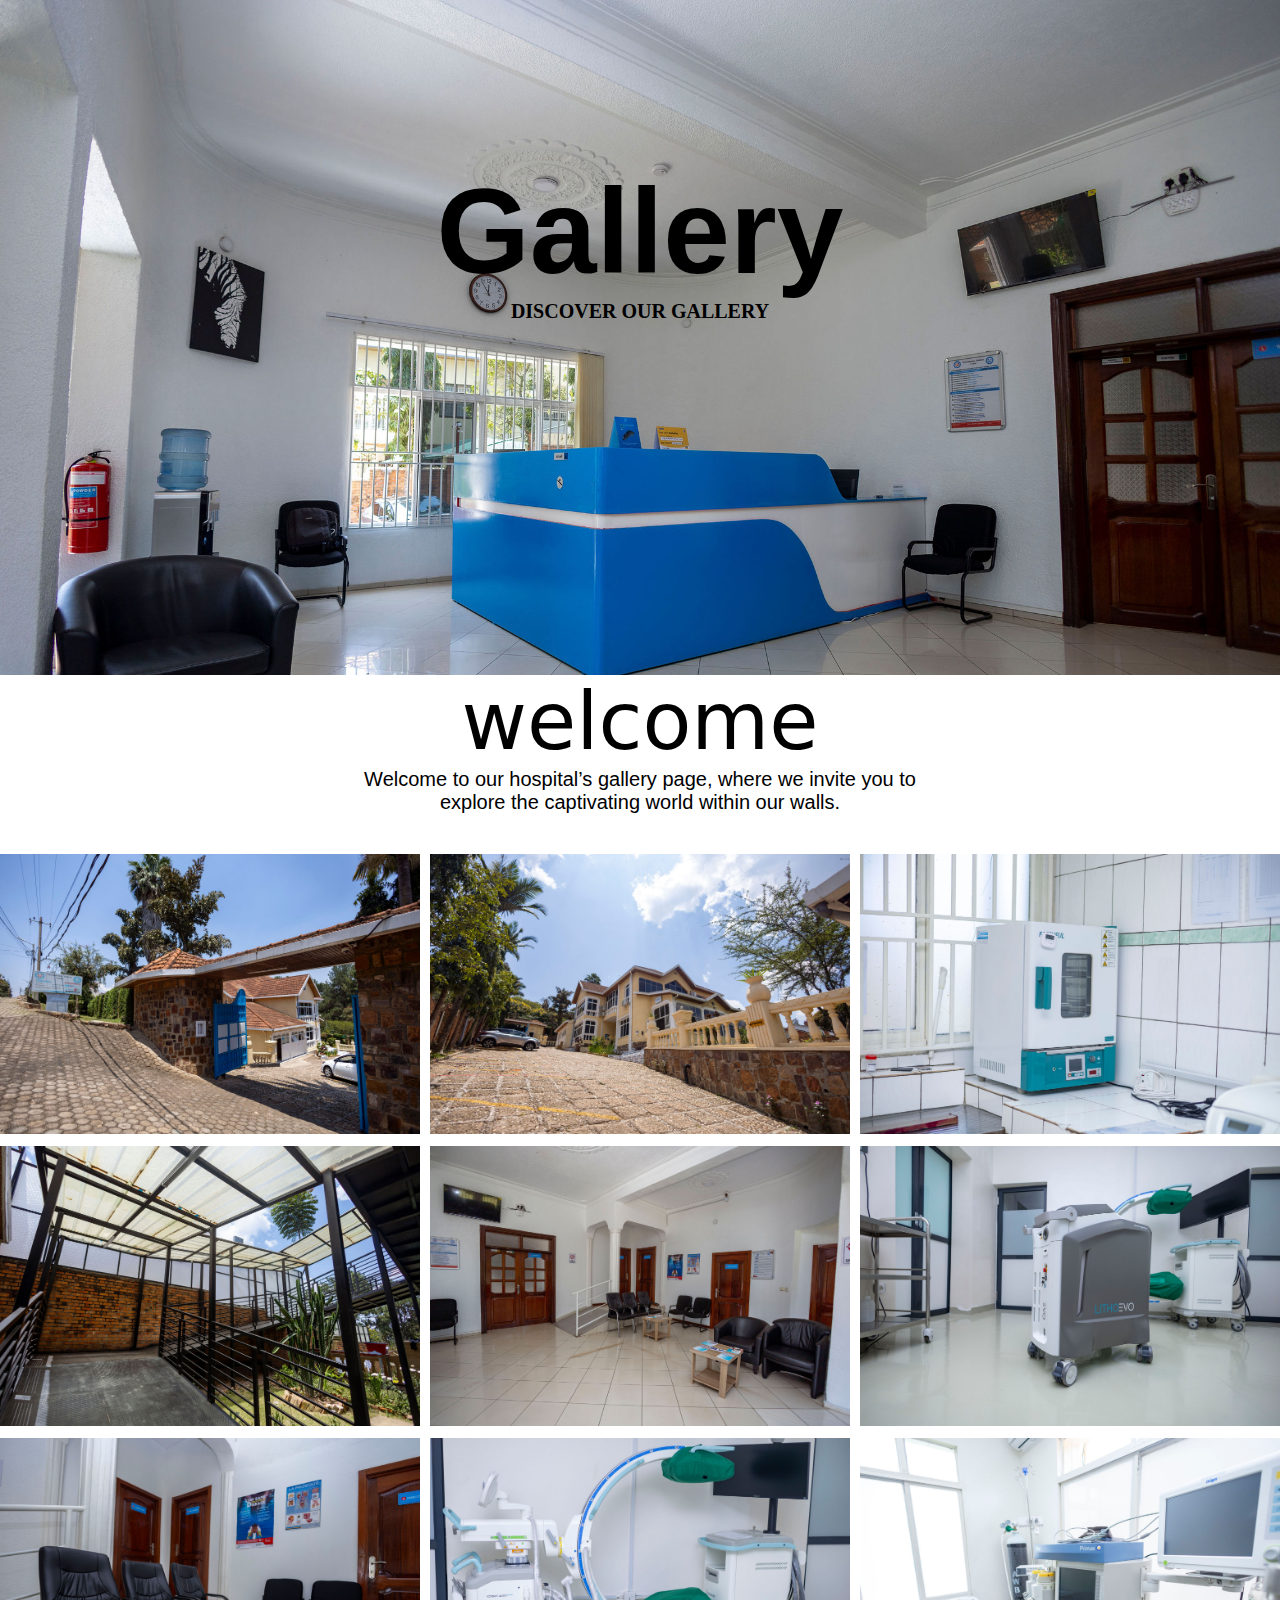
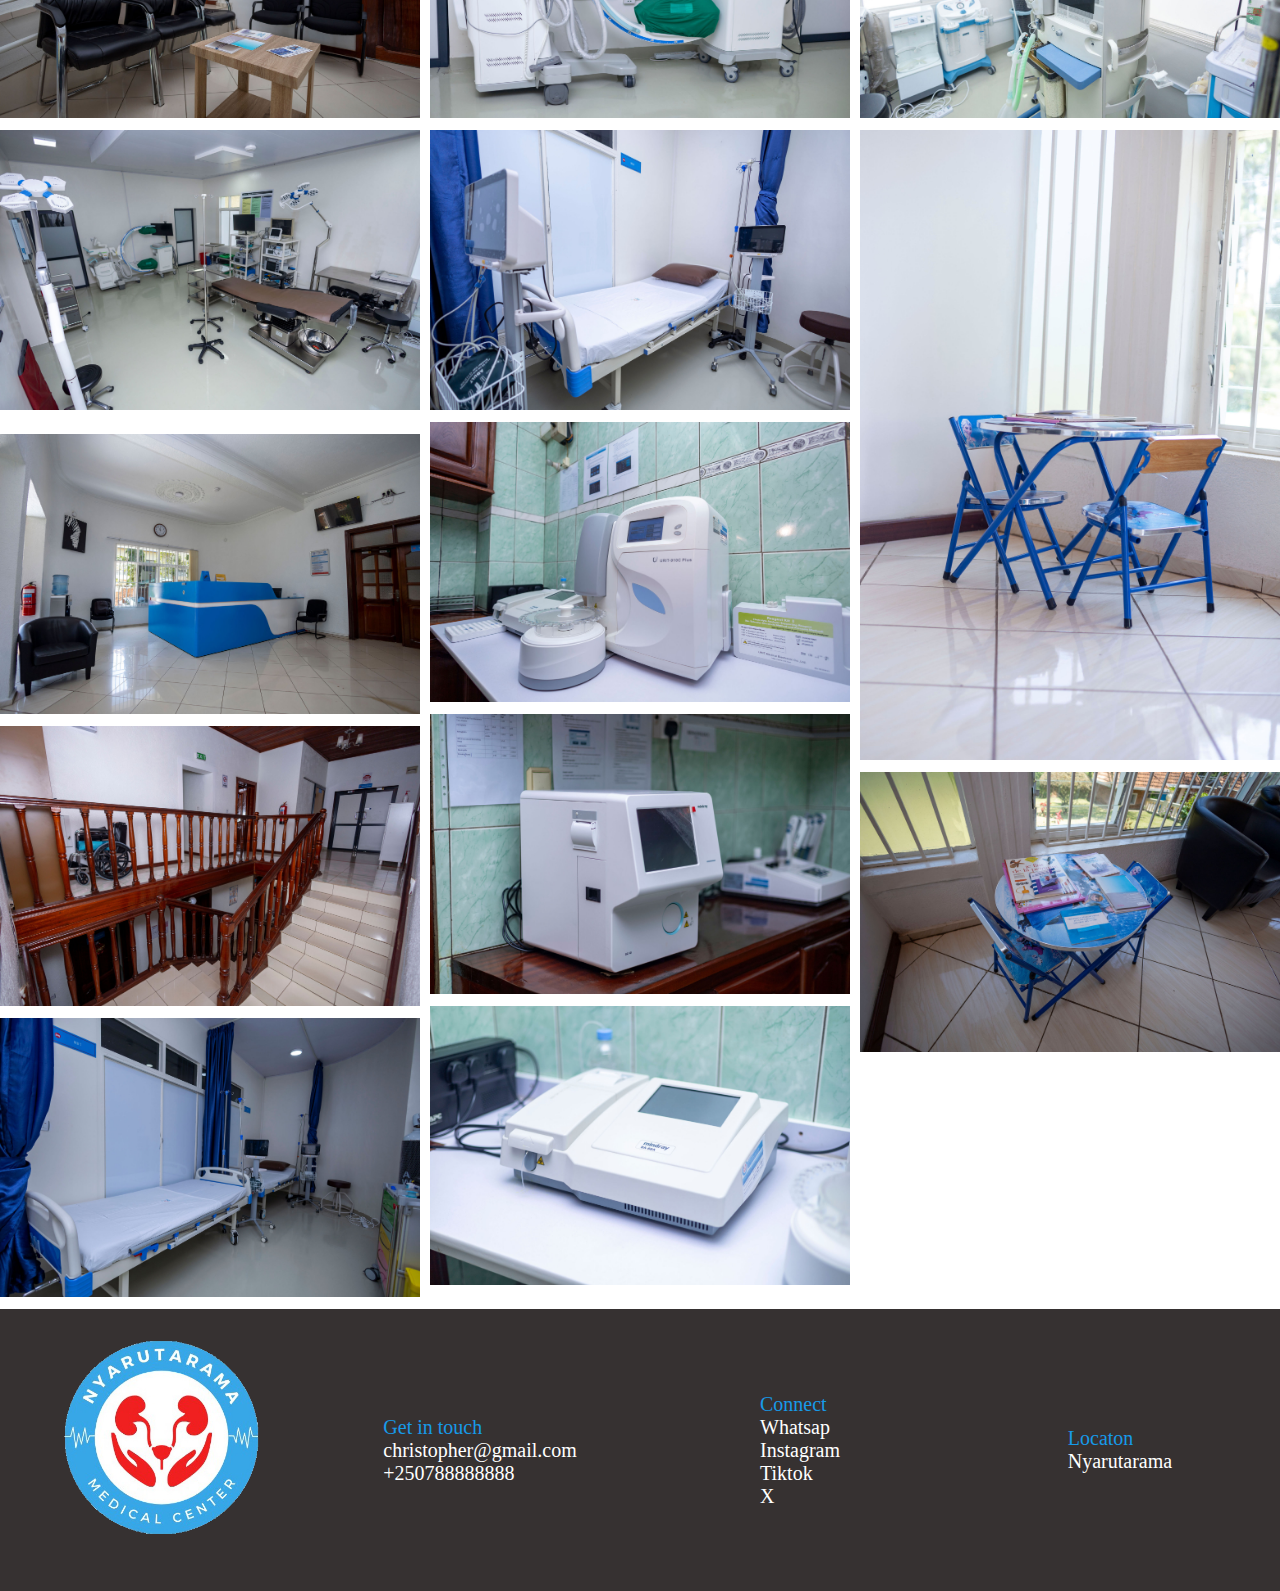
==== gallery.html @ 74c5fbb6 "Add files via upload" ====
<!DOCTYPE html>
<html lang="en">
  <head>
    <meta charset="UTF-8" />
    <meta name="viewport" content="width=device-width, initial-scale=1.0" />
    <title>gallery</title>
    <link rel="stylesheet" href="gallery.css" />
    <link rel="shortcut icon" type="image/png" href="logo1.png" class="icon" />
  </head>
  <body>
    <div class="cover-photo">
      <img src="" alt="" class="cover" />
      <h1 class="ga">Gallery</h1>
      <h3 class="discover">DISCOVER OUR GALLERY</h3>
    </div>

    <div class="Welcome">
      <p class="">welcome</p>
      <p />
    </div>

    <div class="welcome-text">
      <p class="welky">
        Welcome to our hospital’s gallery page, where we invite you to explore
        the captivating world within our walls.
      </p>
    </div>

    <div class="list">
      <img src="1.jpg" alt="" />
      <img src="25.jpg" alt="" />
      <img src="4.jpg" alt="" />
      <img src="21.jpg" alt="" />
      <img src="29.jpg" alt="" />
      <img src="6.jpg" alt="" />
      <img src="14.jpg" alt="" />
      <img src="17.jpg" alt="" />
      <img src="26.jpg" alt="" />
      <img src="2.jpg" alt="" />
      <img src="20.jpg" alt="" />
      <img src="18.jpg" alt="" />
      <img src="10.jpg" alt="" />
      <img src="11.jpg" alt="" />
      <img src="12.jpg" alt="" />
      <img src="13.jpg" alt="" />
      <img src="22.jpg" alt="" />
      <img src="24.jpg" alt="" />
      <img src="7.jpg" alt="" />
      <img src="5.jpg" alt="" />
    </div>

    <footer class="footer">
      <div class="">
        <img src="logo1.png" alt="logo" class="header__logo" />
      </div>
      <div class="footer-parts">
        <div class="footer-tittle">Get in touch</div>
        <a href="" class="footer-link">christopher@gmail.com</a>
        <a href="" class="footer-link">+250788888888</a>
      </div>
      <div class="footer-parts">
        <div class="footer-tittle">Connect</div>
        <a href="" class="footer-link">Whatsap</a>
        <a href="" class="footer-link">Instagram</a>
        <a href="" class="footer-link">Tiktok</a>
        <a href="" class="footer-link">X</a>
      </div>
      <div class="footer-parts">
        <div class="footer-tittle">Locaton</div>
        <a href="" class="footer-link">Nyarutarama</a>
      </div>
    </footer>
  </body>
</html>
---- gallery.css ----
*,
::after,
::before {
  padding: 0;
  margin: 0;
  box-sizing: inherit;
}
html {
  font-size: 62.5%;
}
/*'only screen and' means that our media query will be applied on screens only not on printing*/
/*'only screen and (hover: none)' means that our media query will be applied on devices with no hover options 
eg:smart phones or touch screens*/

@media only screen and (min-width: 112.5em) {
  html {
    font-size: 75%;
  }
}
@media only screen and (max-width: 75em) {
  html {
    font-size: 50.25%;
  }
}
@media only screen and (max-width: 56.25em) {
  html {
    font-size: 48%;
  }
}
@media only screen and (max-width: 38.25em) {
  html {
    font-size: 42%;
  }
}

img {
  max-width: 100%;
  margin-bottom: 1rem;
}
.cover-photo {
  height: 75vh;
  background-image: url(6.jpg);
  background-size: cover;
  position: relative;
}
.ga {
  color: black;
  font-size: 12rem;
  font-family: 'Trebuchet MS', 'Lucida Sans Unicode', 'Lucida Grande',
    'Lucida Sans', Arial, sans-serif;
  justify-self: center;
  padding-top: 15rem;
}
@media only screen and (max-width: 75em) {
  .ga {
    padding-top: 38rem;
  }
}
.discover {
  color: black;
  font-size: 2rem;
  justify-self: center;
}
.Welcome {
  text-align: center;
  font-family: system-ui, -apple-system, BlinkMacSystemFont, 'Segoe UI', Roboto,
    Oxygen, Ubuntu, Cantarell, 'Open Sans', 'Helvetica Neue', sans-serif;
  font-weight: 100;
  font-size: 8rem;
}
.welky {
  text-align: center;
  padding: 0rem 35rem;
  margin-bottom: 4rem;
  font-family: sans-serif;
  font-size: 2rem;
}
.list {
  columns: 350px 3;
}
.header__logo {
  height: 30vh;
}
@media only screen and (max-width: 56.25em) {
  .header__logo {
    height: 20vh;
  }
}
@media only screen and (max-width: 38.25em) {
  .header__logo {
    height: 15vh;
  }
}
.footer {
  display: grid;
  grid-template-columns: repeat(4, 1fr);
  background-color: rgb(54, 49, 49);
  align-items: center;
  justify-items: center;
}
.footer-tittle {
  font-size: 2rem;
  color: rgba(23, 154, 232, 1);
}
.footer-link {
  text-decoration: none;
  border: none;
  color: white;
  font-size: 2rem;
  display: block;
}
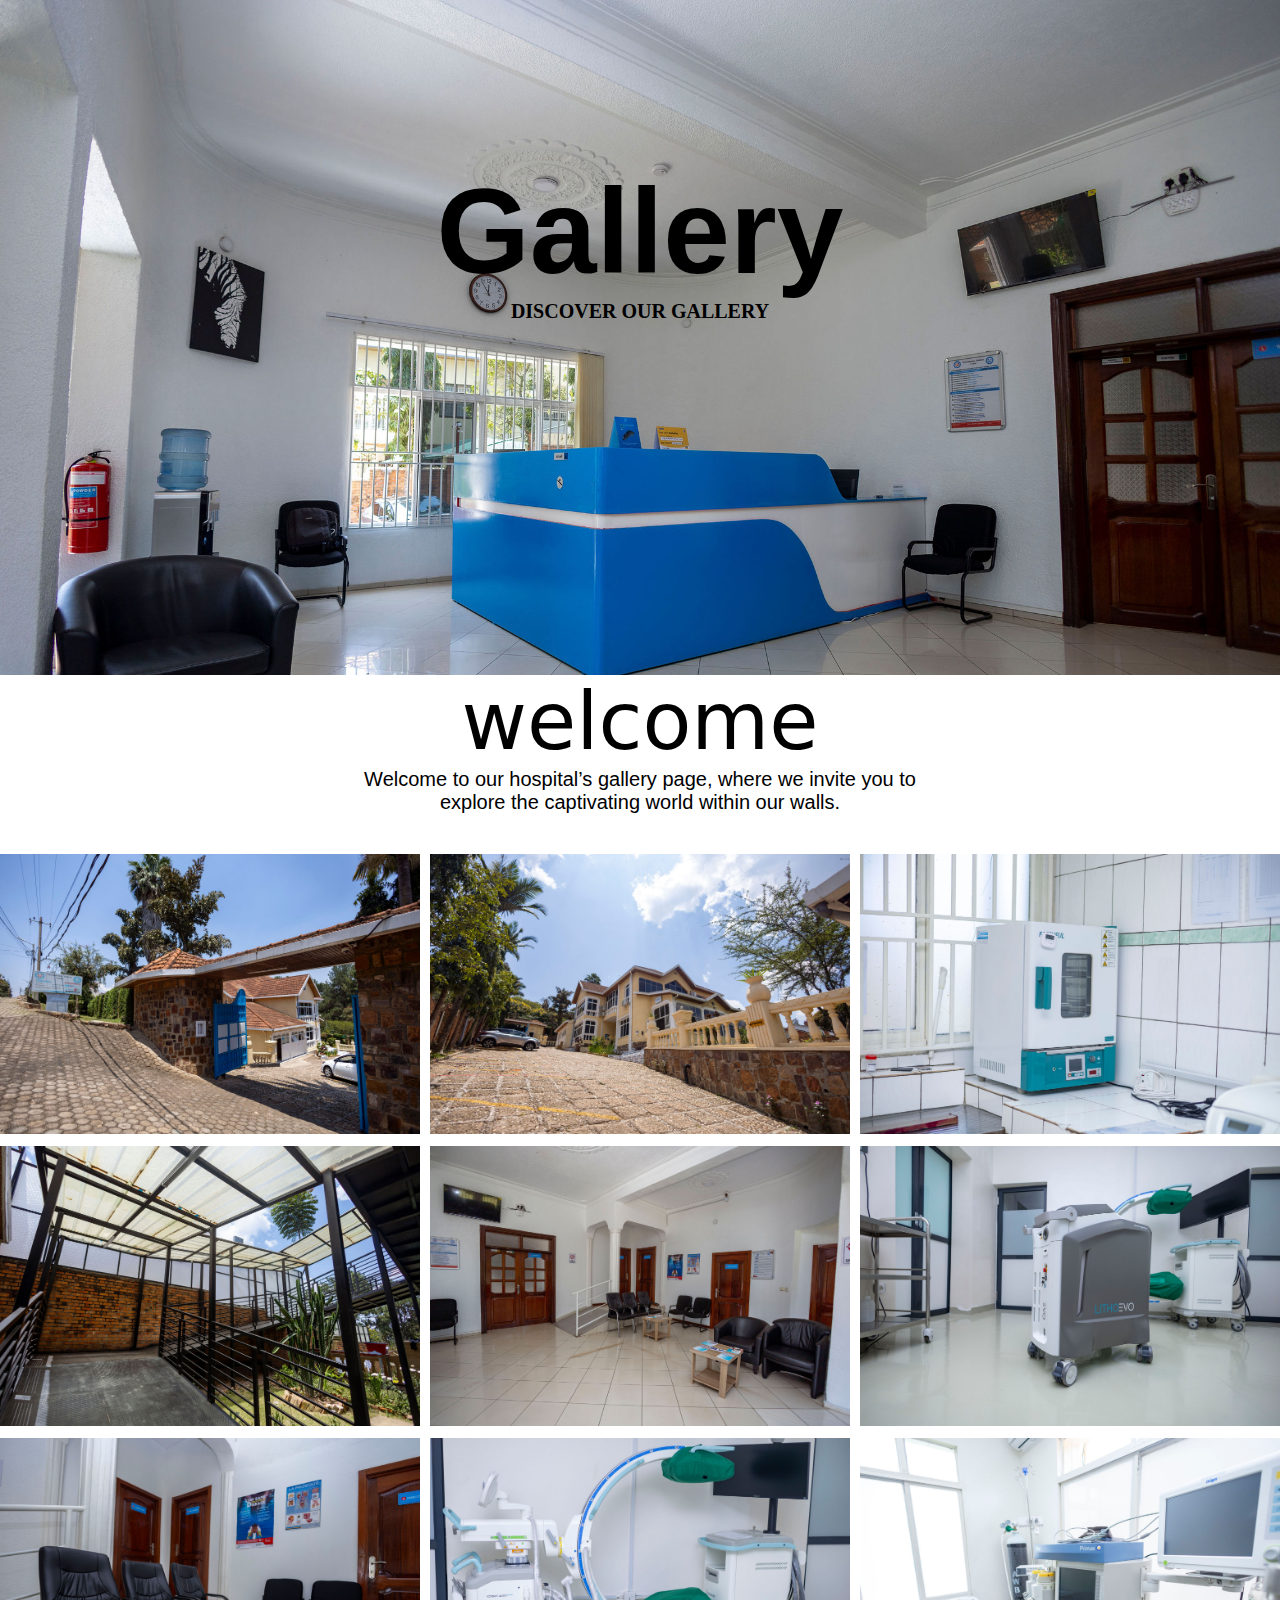
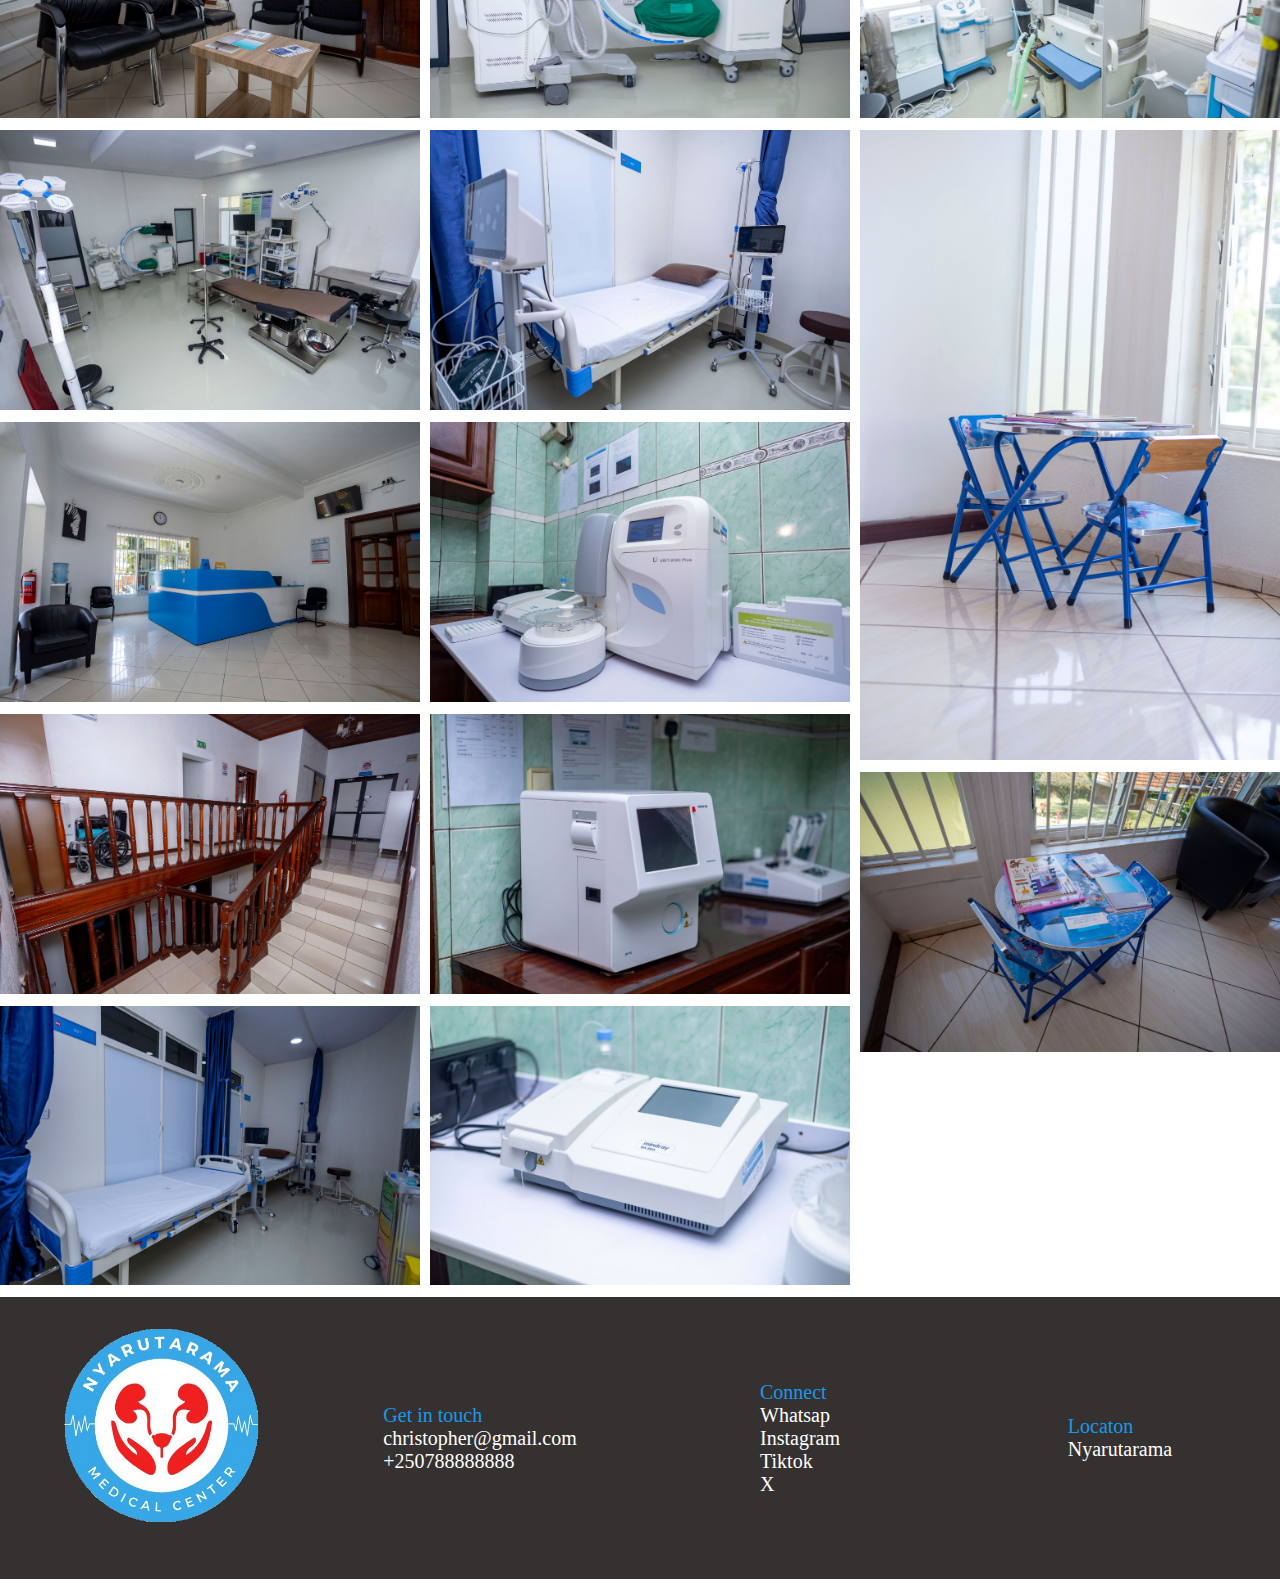
==== commit 49424552: "Update gallery.html" ====
--- a/gallery.html
+++ b/gallery.html
@@ -31,7 +31,6 @@
       <img src="25.jpg" alt="" />
       <img src="4.jpg" alt="" />
       <img src="21.jpg" alt="" />
-      <img src="29.jpg" alt="" />
       <img src="6.jpg" alt="" />
       <img src="14.jpg" alt="" />
       <img src="17.jpg" alt="" />
--- a/gallery.css
+++ b/gallery.css
@@ -12,24 +12,43 @@
 /*'only screen and (hover: none)' means that our media query will be applied on devices with no hover options 
 eg:smart phones or touch screens*/
 
+/*1200px*/
+@media only screen and (max-width: 75em) {
+  html {
+    font-size: 53.25%;
+  }
+}
+
+/*900px*/
+@media only screen and (max-width: 56.25em) {
+  html {
+    font-size: 40%;
+  }
+}
+
+/*612px*/
+@media only screen and (max-width: 38.25em) {
+  html {
+    font-size: 38%;
+  }
+}
+/*420px*/
+@media only screen and (max-width: 26.25em) {
+  html {
+    font-size: 26%;
+  }
+}
+
+/*320px*/
+@media only screen and (max-width: 20em) {
+  html {
+    font-size: 23%;
+  }
+}
+
 @media only screen and (min-width: 112.5em) {
   html {
     font-size: 75%;
-  }
-}
-@media only screen and (max-width: 75em) {
-  html {
-    font-size: 50.25%;
-  }
-}
-@media only screen and (max-width: 56.25em) {
-  html {
-    font-size: 48%;
-  }
-}
-@media only screen and (max-width: 38.25em) {
-  html {
-    font-size: 42%;
   }
 }
 
@@ -75,6 +94,13 @@
   font-family: sans-serif;
   font-size: 2rem;
 }
+
+/*612px*/
+@media only screen and (max-width: 38.25em) {
+  .welky {
+    padding: 0rem 20rem;
+  }
+}
 .list {
   columns: 350px 3;
 }
